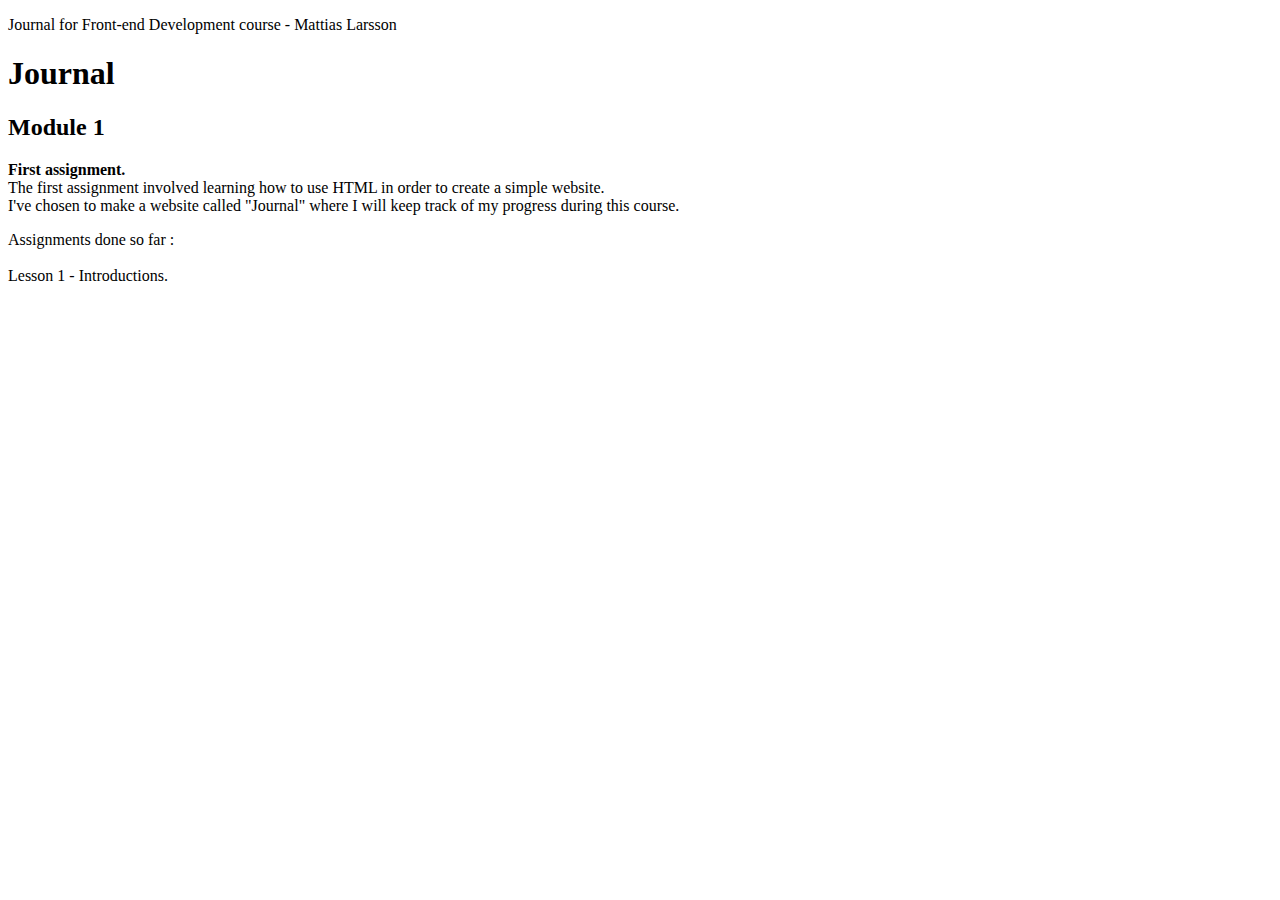
==== index.html @ 57188392 "Add files via upload" ====
<!DOCTYPE html>
<html lang="en">
<head>
    <meta charset="UTF-8">
    <meta name="viewport" content="width=device-width, initial-scale=1.0">
    <title>Journal</title>
</head>
<body>
    <p>Journal for Front-end Development course - Mattias Larsson</p>

    <h1>Journal</h1>
    
    <div>
    
        <h2>Module 1</h2>
        <p> <b>First assignment.</b>
            <br> 
            The first assignment involved learning how to use
            HTML in order to create a simple website.
            <br>
            I've chosen to make a website called "Journal" 
            where I will keep track of my progress during this 
            course. 
        </p>
        
    </div>
    
    <p>Assignments done so far :
        
        <br>
        
        <br>

    Lesson 1 - Introductions.</p> 
</body>
</html>
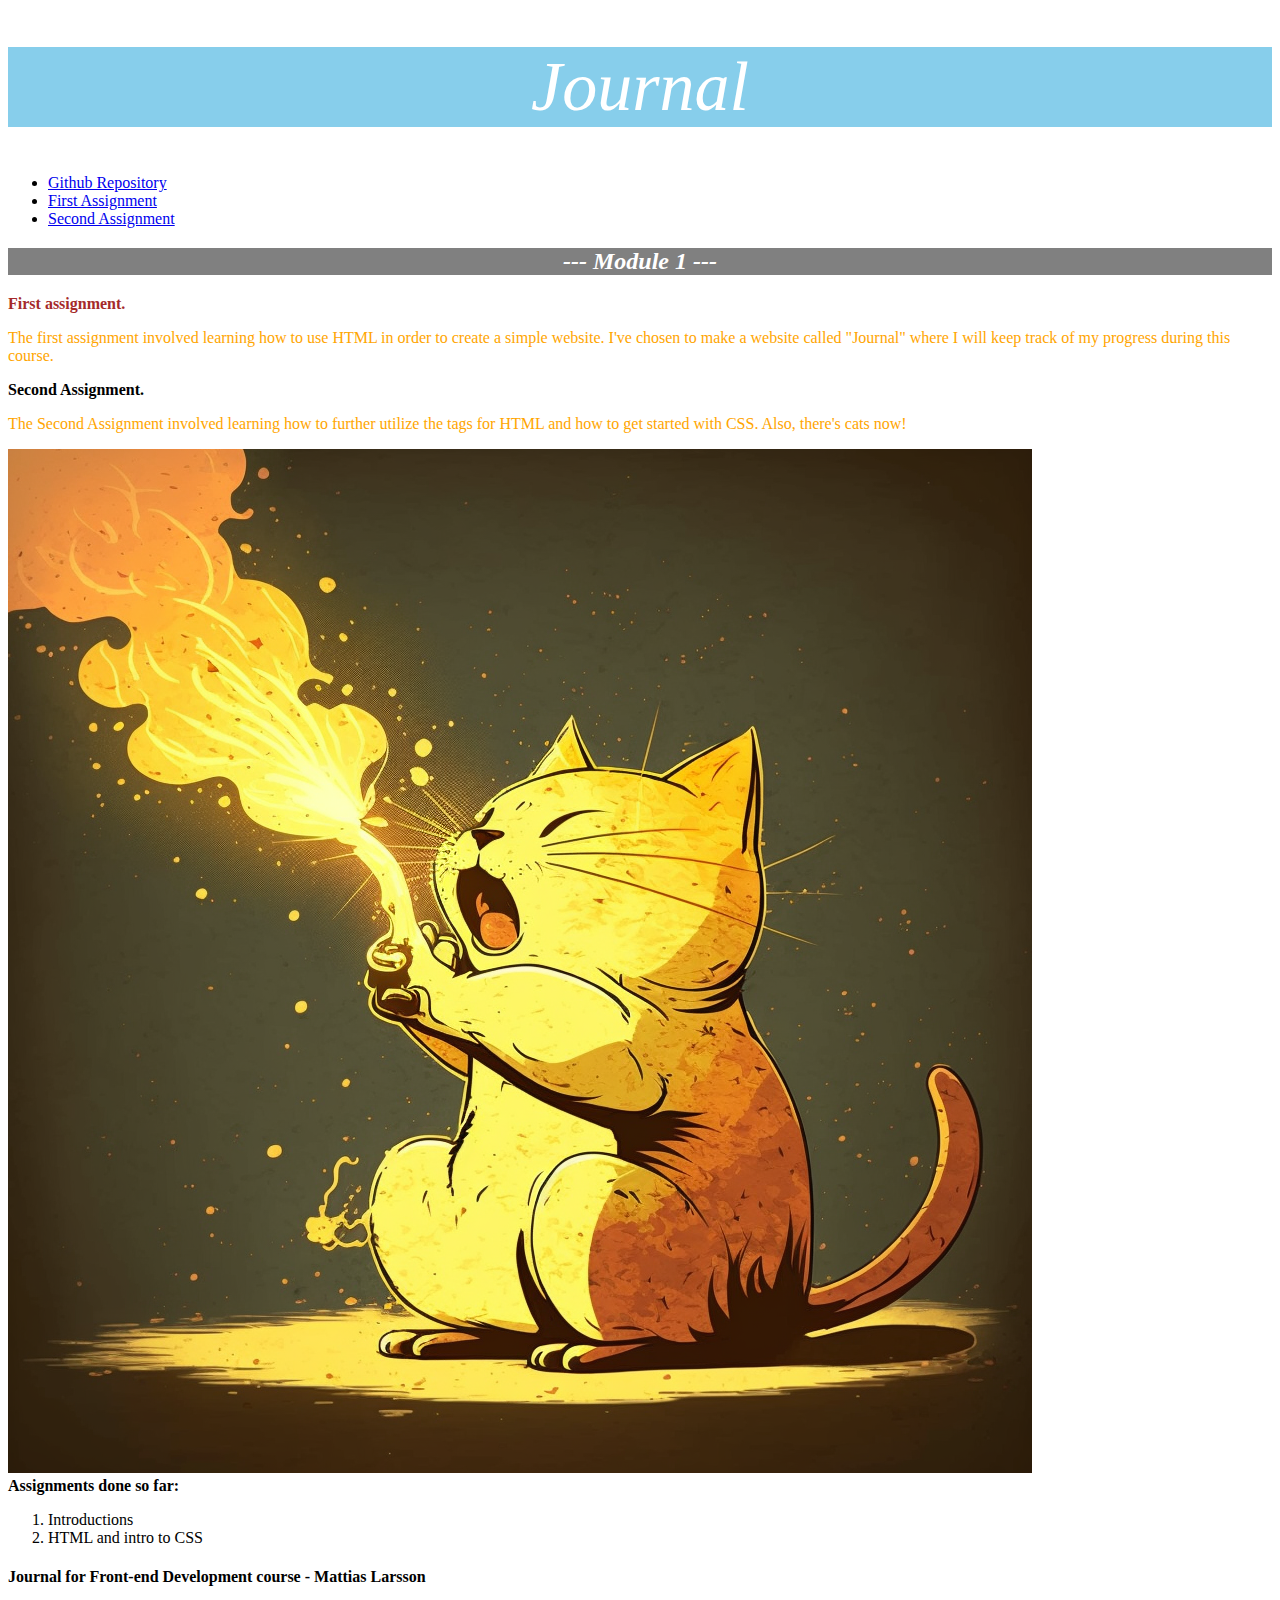
==== commit a43989dd: "Implementing more tags and CSS" ====
--- a/index.html
+++ b/index.html
@@ -4,34 +4,90 @@
     <meta charset="UTF-8">
     <meta name="viewport" content="width=device-width, initial-scale=1.0">
     <title>Journal</title>
+    <link rel="stylesheet" href="styles/index.css">
 </head>
 <body>
-    <p>Journal for Front-end Development course - Mattias Larsson</p>
+    
+    <header>
+        
+        <h1>Journal</h1>
+        
+        <nav>
+            
+            <ul>
+                <li><a href="https://github.com/MPLarsson/Journal-Sundsgarden/tree/main">Github Repository</a></li>
+                <li><a href="#First Assignment">First Assignment</a></li>               
+                <li><a href="#Second Assignment">Second Assignment</a>  </li>
+            </ul>
+                                
+        </nav>
+    
+    </header>
+   
+    <main>
+        
+        <section id="First Assignment"> 
+            
+            <div>
+    
+                <h2>--- Module 1 ---</h2>
 
-    <h1>Journal</h1>
-    
-    <div>
-    
-        <h2>Module 1</h2>
-        <p> <b>First assignment.</b>
-            <br> 
-            The first assignment involved learning how to use
-            HTML in order to create a simple website.
-            <br>
-            I've chosen to make a website called "Journal" 
-            where I will keep track of my progress during this 
-            course. 
-        </p>
+                <b style="color:brown">First assignment.</b>
+                
+                <p>  
+                     
+                    The first assignment involved learning how to use
+                    HTML in order to create a simple website.
+                    
+                    I've chosen to make a website called "Journal" 
+                    where I will keep track of my progress during this 
+                    course. 
+                </p>
+                
+            
+            </div>
         
-    </div>
-    
-    <p>Assignments done so far :
-        
-        <br>
-        
-        <br>
+        </section>
 
-    Lesson 1 - Introductions.</p> 
+        <section id="Second Assignment">
+            
+            <div>
+                
+                <b>Second Assignment.</b>
+
+                <p> 
+                    The Second Assignment involved learning how to further utilize
+                    the tags for HTML and how to get started with CSS. Also, there's cats now!
+
+                </p>
+                
+                <img src="images/Cat_Breathing_Fire.png" alt="Dangerous Cat" title="Cat_Breathing_Fire">
+            
+            </div>
+
+        </section>
+
+        <section id="Third Paragraph">
+
+            <div>
+                <b>Assignments done so far:</b>
+                <ol>
+                    <li>Introductions</li>
+                    <li>HTML and intro to CSS</li>
+                </ol>
+            </div>
+                                          
+        </section>
+
+    </main>
+
+    <footer>
+        <h4>
+            Journal for Front-end Development course - Mattias Larsson
+        </h4>
+    </footer>
+
+
 </body>
 </html>
 
--- a/styles/index.css
+++ b/styles/index.css
@@ -0,0 +1,21 @@
+h1 {
+    color:white;
+    font-size: 70px;
+    font-weight: 100;
+    font-style: italic;    
+    text-align: center;
+    background-color: skyblue;
+    
+}
+
+h2 {
+    color:white;
+    font-style: italic;    
+    text-align: center;
+    background-color: gray;
+    
+}
+
+p {
+    color: orange
+}